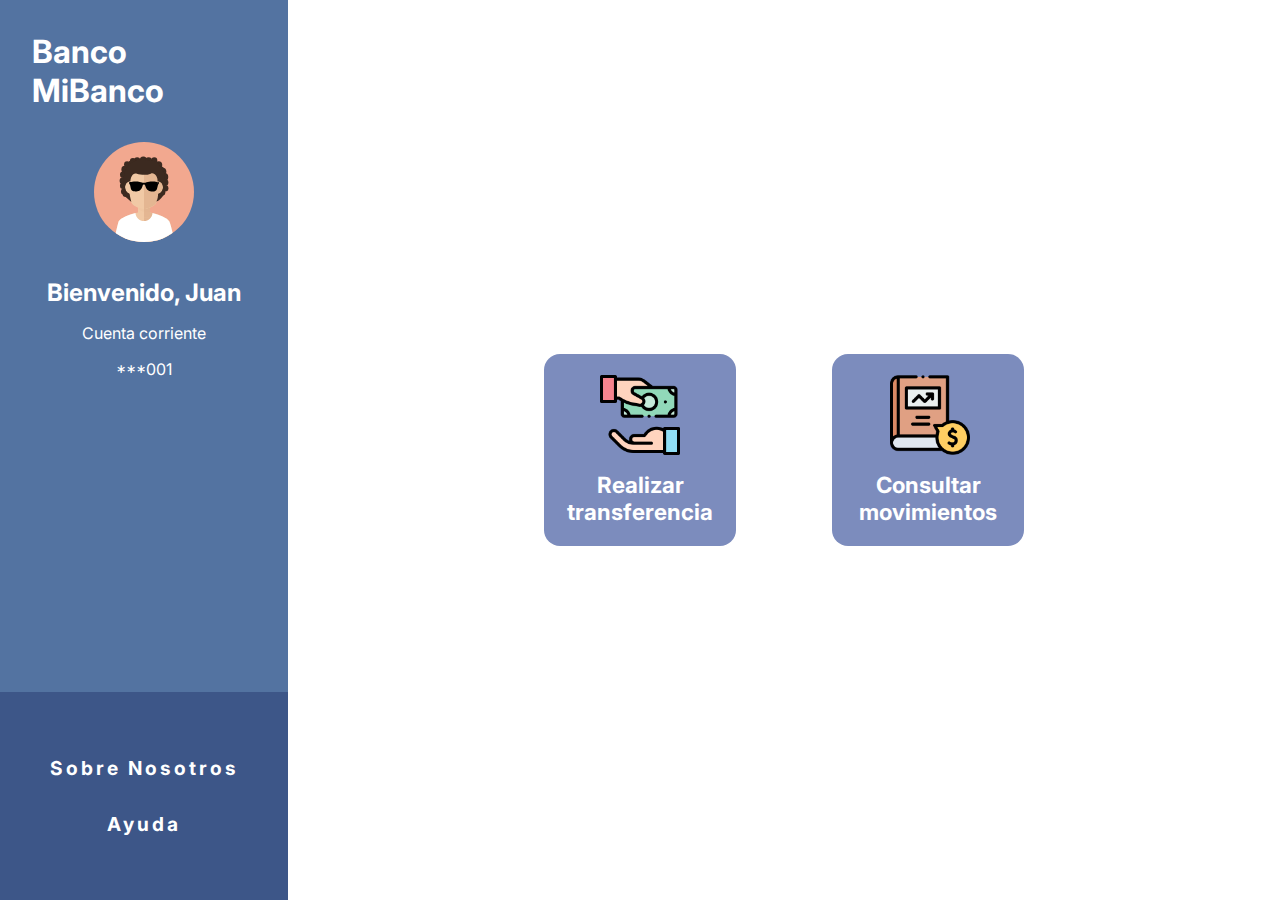
==== src/main/resources/static/home.html @ f291791b "NDOIKOI DATATABLE" ====
<!DOCTYPE html>
<html xmlns:th="http://www.thymeleaf.org" xmlns:xsi="http://www.w3.org/2001/XMLSchema-instance"
  xsi:schemaLocation="http://www.thymeleaf.org ">
<head>
  <meta charset="UTF-8">
  <meta http-equiv="X-UA-Compatible" content="IE=edge">
  <meta name="viewport" content="width=device-width, initial-scale=1.0">
  <link rel="stylesheet" href="home/home.css">
  <title>MiBanco</title>
</head>
<body>
  <section class="left-panel">  
    <div class="top">
      <h1>Banco MiBanco</h1>
      <div class="profile-image">
        <img src="img/avatar-placeholder.svg" class="pfp-image">
      </div>
      <h2 class="greeting">Bienvenido, Juan</h2>
      <div class="account-type">Cuenta corriente</div>
      <div class="account-iban">***001</div>
    </div>
    <div class="bottom">
      <ul class="list">
        <li><a href="#" class="list-item-link">Sobre Nosotros</a></li>
        <li><a href="#" class="list-item-link">Ayuda</a></li>
      </ul>
    </div>
  </section>
  <main class="button-section">
    
    <div class="button-container">
      <a href="transfer.html">
        <div class="button button-transfer">
          <img src="img/transfer.png" class="icon transfer-icon">
          <div class="button-text">Realizar transferencia </div> 
        </div>
      </a>
      <a href="movement.html">
      <div class="button button-movements">
        <img src="img/movement.png" class="icon movement-icon">
        <div class="button-text">Consultar movimientos</div>
      </div>
    </a>
    </div>
  </main>
</body>
</html>
---- src/main/resources/static/home/home.css ----
@import url('https://fonts.googleapis.com/css2?family=Inter:wght@300;500;700;900&display=swap'); 
*{
  margin: 0;
  padding: 0;
  box-sizing: border-box;
  font-family: 'Inter', sans-serif;
  text-decoration: none;
}

body{
    display: flex;
    width: 100vw;
    height: 100vh;

}
.left-panel{
    display: flex;
    flex-direction: column;
    justify-content: space-around;
    width: 18rem;
    color: white;
}
.top{
    display: flex;
    flex-direction: column;
    background-color: #5373A1;
    flex: 1;
    align-items: center;
}
.top > h1{
    margin: 2rem;
}
.account-type{
    margin: 1rem;
}
.pfp-image{
    width: 100px;
    height: 100px;
    border-radius: 50%;
    margin-bottom: 2rem;
}
.bottom{
    background-color: #3D5688;
    flex: 0.3;
    display: flex;
    justify-content: center;
    align-items: center;
    flex-direction: column;
    gap: 2rem;
}
.list{
    display: flex;
    justify-content: center;
    align-items: center;
    list-style-type: none;
    flex-direction: column;
    gap: 2rem;
}
.list-item-link{
    color: white;
    size: 1rem;
    text-decoration: none;
    font-weight: bold;
    letter-spacing: 3px;
    font-size: 1.2rem;
    transition: all 250ms ease-in-out;
}
.list-item-link:hover{
    text-decoration: underline;
}
.button-section{
    display: flex;
    align-items: center;
    justify-content: center;
    flex-grow: 1;
}

.button-container{
    display: flex;
    align-items: center;
    justify-content: center;
    gap: 6rem;
}

.button{
    width: 12rem;
    height: 12rem;
    padding: 2rem;
    border: none;
    border-radius: 1rem;
    background-color: #7c8cbd;
    cursor: pointer;
    display: flex;
    flex-direction: column;
    gap: 0rem;
    align-items: center;
    justify-content: center;
    transition: all 150ms ease-in-out;

}
.button-text{
    text-align: center;
    color: white;
    font-size: 1.4rem;
    font-weight: bold;
}

.icon{
    width: 80px;
    height: 80px;   
    margin-bottom: 1rem; 
    object-fit: cover;
}
.movement-icon{
    margin-left: 4px;
}
.button:hover{
    background-color: #9DA3B7;
    
}
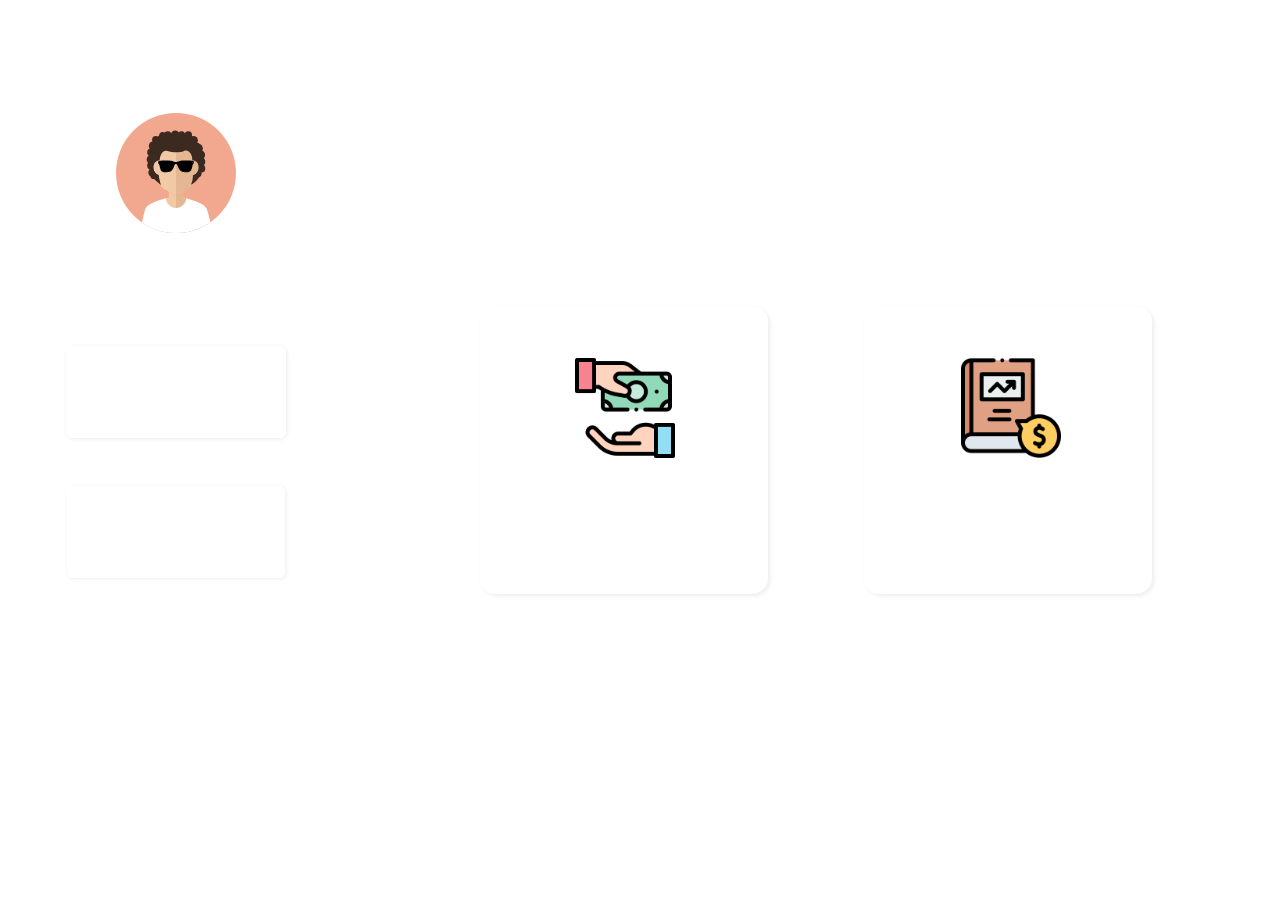
==== commit e006261e: "Luchiinku" ====
--- a/src/main/resources/static/home.html
+++ b/src/main/resources/static/home.html
@@ -1,6 +1,7 @@
 <!DOCTYPE html>
 <html xmlns:th="http://www.thymeleaf.org" xmlns:xsi="http://www.w3.org/2001/XMLSchema-instance"
   xsi:schemaLocation="http://www.thymeleaf.org ">
+
 <head>
   <meta charset="UTF-8">
   <meta http-equiv="X-UA-Compatible" content="IE=edge">
@@ -8,16 +9,23 @@
   <link rel="stylesheet" href="home/home.css">
   <title>MiBanco</title>
 </head>
+
 <body>
-  <section class="left-panel">  
+  <section class="left-panel">
     <div class="top">
       <h1>Banco MiBanco</h1>
       <div class="profile-image">
         <img src="img/avatar-placeholder.svg" class="pfp-image">
       </div>
-      <h2 class="greeting">Bienvenido, Juan</h2>
-      <div class="account-type">Cuenta corriente</div>
-      <div class="account-iban">***001</div>
+      <h2 class="greeting">¡Bienvenido, Juan!</h2>
+      <div class="account-info account">
+        <div class="account-info-title account-type">Cuenta corriente</div>
+        <div class="account-info-data account-iban">***001</div>
+      </div>
+      <div class="account-info balance">
+        <div class="account-info-title account-balance-text">Saldo disponible</div>
+        <div class="account-info-data account-balance" id="balanceAmount">99999999 Gs.</div>
+      </div>
     </div>
     <div class="bottom">
       <ul class="list">
@@ -27,21 +35,22 @@
     </div>
   </section>
   <main class="button-section">
-    
     <div class="button-container">
       <a href="transfer.html">
         <div class="button button-transfer">
           <img src="img/transfer.png" class="icon transfer-icon">
-          <div class="button-text">Realizar transferencia </div> 
+          <div class="button-text">Realizar transferencia </div>
         </div>
       </a>
       <a href="movement.html">
-      <div class="button button-movements">
-        <img src="img/movement.png" class="icon movement-icon">
-        <div class="button-text">Consultar movimientos</div>
-      </div>
-    </a>
+        <div class="button button-movements">
+          <img src="img/movement.png" class="icon movement-icon">
+          <div class="button-text">Consultar movimientos</div>
+        </div>
+      </a>
     </div>
   </main>
+  <script src="home/home.js"></script>
 </body>
+
 </html>--- a/src/main/resources/static/home/home.css
+++ b/src/main/resources/static/home/home.css
@@ -1,4 +1,4 @@
-@import url('https://fonts.googleapis.com/css2?family=Inter:wght@300;500;700;900&display=swap'); 
+@import url('https://fonts.googleapis.com/css2?family=Inter:wght@300;500;700;900&display=swap');
 *{
   margin: 0;
   padding: 0;
@@ -11,42 +11,72 @@
     display: flex;
     width: 100vw;
     height: 100vh;
-
+    background: url("https://i.imgur.com/wRmWtHX.jpg") no-repeat center center fixed;     object-fit: cover;
+    -webkit-background-size: cover;
+    -moz-background-size: cover;
+    -o-background-size: cover;
+    background-size: cover;
 }
 .left-panel{
     display: flex;
     flex-direction: column;
     justify-content: space-around;
-    width: 18rem;
+    width: 22rem;
     color: white;
+    border-right: 1px solid rgba(255, 255, 255, 0.185);
 }
 .top{
     display: flex;
     flex-direction: column;
-    background-color: #5373A1;
+    background-color: rgba(255, 255, 255, 0.062);
+    backdrop-filter: blur(10px);
     flex: 1;
     align-items: center;
+    padding-bottom: 2rem;
 }
 .top > h1{
     margin: 2rem;
+    font-size: 2.5rem;
+    text-align: center;
 }
-.account-type{
-    margin: 1rem;
-}
+
 .pfp-image{
-    width: 100px;
-    height: 100px;
+    width: 120px;
+    height: 120px;
     border-radius: 50%;
     margin-bottom: 2rem;
 }
+
+.account-info{
+    margin-top: 3rem;
+    display: flex;
+    flex-direction: column;
+    justify-content: center;
+    align-items: center;
+    gap: 1rem;
+    padding: 1rem 2rem;
+    border-radius: 6px;
+    /* background-color: #a985be; */
+    background-color: rgba(255, 255, 255, 0.027);
+    backdrop-filter: blur(10px);
+    box-shadow: 1px 1px 4px rgba(0, 0, 0, 0.075);
+
+}
+.account-info-title{
+    font-size: 1.2rem;
+    font-weight: bold;
+}
 .bottom{
-    background-color: #3D5688;
+    background-color: rgba(255, 255, 255, 0.015);
+    backdrop-filter: blur(10px);
     flex: 0.3;
     display: flex;
     justify-content: center;
     align-items: center;
     flex-direction: column;
     gap: 2rem;
+    border-top: 1px solid rgba(255, 255, 255, 0.185);
+
 }
 .list{
     display: flex;
@@ -83,38 +113,43 @@
 }
 
 .button{
-    width: 12rem;
-    height: 12rem;
+    width: 18rem;
+    height: 18rem;
     padding: 2rem;
     border: none;
     border-radius: 1rem;
-    background-color: #7c8cbd;
     cursor: pointer;
     display: flex;
     flex-direction: column;
     gap: 0rem;
     align-items: center;
+    background-color: rgba(255, 255, 255, 0.082);
     justify-content: center;
     transition: all 150ms ease-in-out;
+    backdrop-filter: blur(3px);
+    border: none;
+    border-top: 1px solid rgba(255, 255, 255, 0.336);
+    border-left: 1px solid rgba(255, 255, 255, 0.33);
+    box-shadow: 2px 2px 4px rgba(0, 0, 0, 0.075);
 
 }
 .button-text{
     text-align: center;
     color: white;
-    font-size: 1.4rem;
+    font-size: 1.8rem;
     font-weight: bold;
 }
 
 .icon{
-    width: 80px;
-    height: 80px;   
-    margin-bottom: 1rem; 
+    width: 100px;
+    height: 100px;
+    margin-bottom: 1rem;
     object-fit: cover;
 }
 .movement-icon{
     margin-left: 4px;
 }
 .button:hover{
-    background-color: #9DA3B7;
-    
+    background-color: #40416d;
+
 }